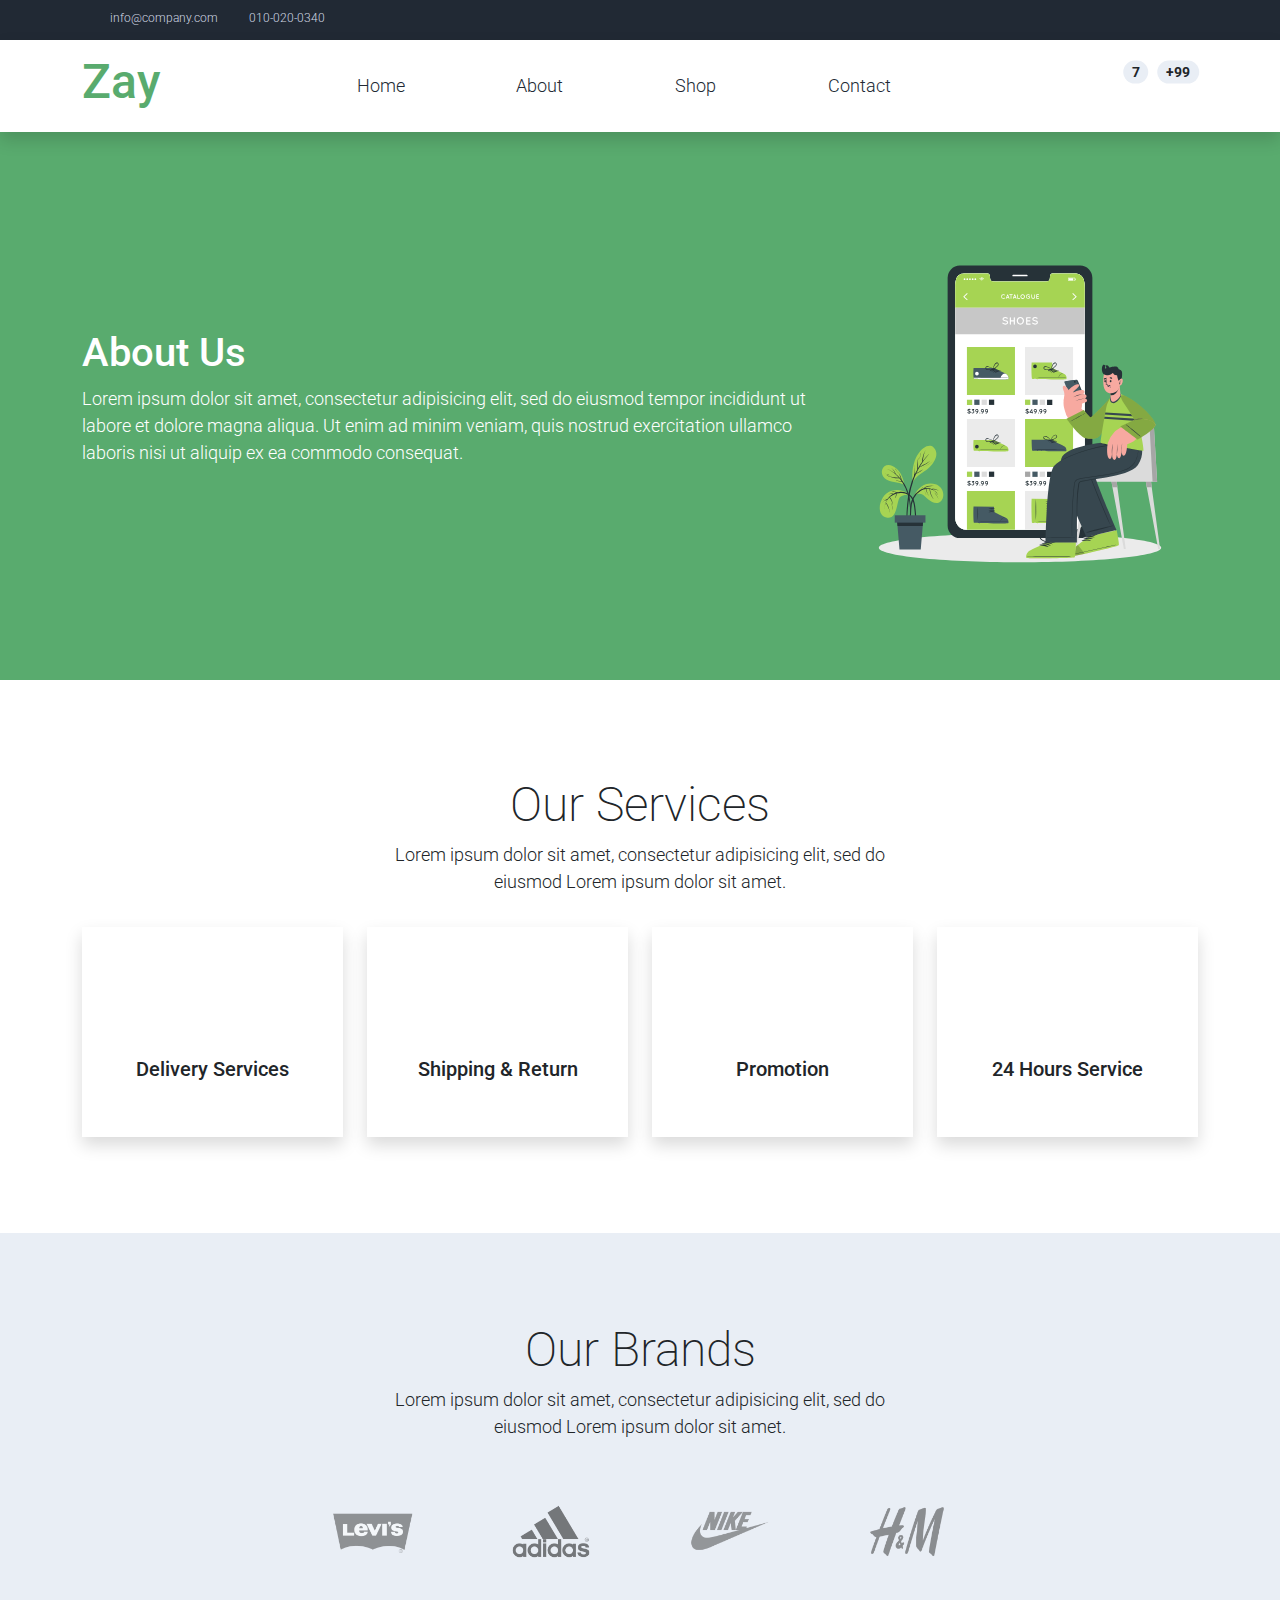
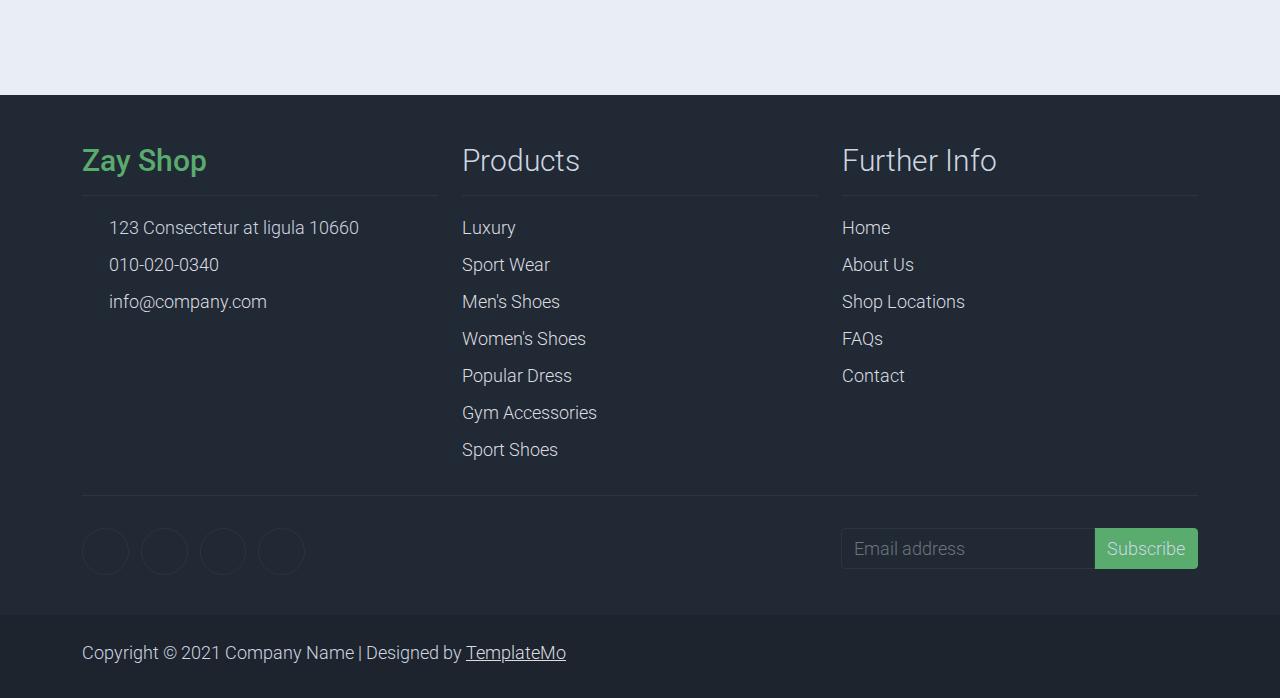
==== about.html @ c3a1b543 "Update about.html" ====
<!DOCTYPE html>
<html lang="en">

<head>
    <title>Zay Shop - About Page</title>
    <meta charset="utf-8">
    <meta name="viewport" content="width=device-width, initial-scale=1">

    <link rel="apple-touch-icon" href="apple-icon.png">
    <link rel="shortcut icon" type="image/x-icon" href="favicon.ico">

    <link rel="stylesheet" href="bootstrap.min.css">
    <link rel="stylesheet" href="templatemo.css">
    <link rel="stylesheet" href="custom.css">

    <!-- Load fonts style after rendering the layout styles -->
    <link rel="stylesheet" href="https://fonts.googleapis.com/css2?family=Roboto:wght@100;200;300;400;500;700;900&display=swap">
    <link rel="stylesheet" href="fontawesome.min.css">

<body>
    <!-- Start Top Nav -->
    <nav class="navbar navbar-expand-lg bg-dark navbar-light d-none d-lg-block" id="templatemo_nav_top">
        <div class="container text-light">
            <div class="w-100 d-flex justify-content-between">
                <div>
                    <i class="fa fa-envelope mx-2"></i>
                    <a class="navbar-sm-brand text-light text-decoration-none" href="mailto:info@company.com">info@company.com</a>
                    <i class="fa fa-phone mx-2"></i>
                    <a class="navbar-sm-brand text-light text-decoration-none" href="tel:010-020-0340">010-020-0340</a>
                </div>
                <div>
                    <a class="text-light" href="https://fb.com/templatemo" target="_blank" rel="sponsored"><i class="fab fa-facebook-f fa-sm fa-fw me-2"></i></a>
                    <a class="text-light" href="https://www.instagram.com/" target="_blank"><i class="fab fa-instagram fa-sm fa-fw me-2"></i></a>
                    <a class="text-light" href="https://twitter.com/" target="_blank"><i class="fab fa-twitter fa-sm fa-fw me-2"></i></a>
                    <a class="text-light" href="https://www.linkedin.com/" target="_blank"><i class="fab fa-linkedin fa-sm fa-fw"></i></a>
                </div>
            </div>
        </div>
    </nav>
    <!-- Close Top Nav -->


    <!-- Header -->
    <nav class="navbar navbar-expand-lg navbar-light shadow">
        <div class="container d-flex justify-content-between align-items-center">

            <a class="navbar-brand text-success logo h1 align-self-center" href="index.html">
                Zay
            </a>

            <button class="navbar-toggler border-0" type="button" data-bs-toggle="collapse" data-bs-target="#templatemo_main_nav" aria-controls="navbarSupportedContent" aria-expanded="false" aria-label="Toggle navigation">
                <span class="navbar-toggler-icon"></span>
            </button>

            <div class="align-self-center collapse navbar-collapse flex-fill  d-lg-flex justify-content-lg-between" id="templatemo_main_nav">
                <div class="flex-fill">
                    <ul class="nav navbar-nav d-flex justify-content-between mx-lg-auto">
                        <li class="nav-item">
                            <a class="nav-link" href="index.html">Home</a>
                        </li>
                        <li class="nav-item">
                            <a class="nav-link" href="about.html">About</a>
                        </li>
                        <li class="nav-item">
                            <a class="nav-link" href="shop.html">Shop</a>
                        </li>
                        <li class="nav-item">
                            <a class="nav-link" href="contact.html">Contact</a>
                        </li>
                    </ul>
                </div>
                <div class="navbar align-self-center d-flex">
                    <div class="d-lg-none flex-sm-fill mt-3 mb-4 col-7 col-sm-auto pr-3">
                        <div class="input-group">
                            <input type="text" class="form-control" id="inputMobileSearch" placeholder="Search ...">
                            <div class="input-group-text">
                                <i class="fa fa-fw fa-search"></i>
                            </div>
                        </div>
                    </div>
                    <a class="nav-icon d-none d-lg-inline" href="#" data-bs-toggle="modal" data-bs-target="#templatemo_search">
                        <i class="fa fa-fw fa-search text-dark mr-2"></i>
                    </a>
                    <a class="nav-icon position-relative text-decoration-none" href="#">
                        <i class="fa fa-fw fa-cart-arrow-down text-dark mr-1"></i>
                        <span class="position-absolute top-0 left-100 translate-middle badge rounded-pill bg-light text-dark">7</span>
                    </a>
                    <a class="nav-icon position-relative text-decoration-none" href="#">
                        <i class="fa fa-fw fa-user text-dark mr-3"></i>
                        <span class="position-absolute top-0 left-100 translate-middle badge rounded-pill bg-light text-dark">+99</span>
                    </a>
                </div>
            </div>

        </div>
    </nav>
    <!-- Close Header -->

    <!-- Modal -->
    <div class="modal fade bg-white" id="templatemo_search" tabindex="-1" role="dialog" aria-labelledby="exampleModalLabel" aria-hidden="true">
        <div class="modal-dialog modal-lg" role="document">
            <div class="w-100 pt-1 mb-5 text-right">
                <button type="button" class="btn-close" data-bs-dismiss="modal" aria-label="Close"></button>
            </div>
            <form action="" method="get" class="modal-content modal-body border-0 p-0">
                <div class="input-group mb-2">
                    <input type="text" class="form-control" id="inputModalSearch" name="q" placeholder="Search ...">
                    <button type="submit" class="input-group-text bg-success text-light">
                        <i class="fa fa-fw fa-search text-white"></i>
                    </button>
                </div>
            </form>
        </div>
    </div>



    <section class="bg-success py-5">
        <div class="container">
            <div class="row align-items-center py-5">
                <div class="col-md-8 text-white">
                    <h1>About Us</h1>
                    <p>
                        Lorem ipsum dolor sit amet, consectetur adipisicing elit, sed do eiusmod
                        tempor incididunt ut labore et dolore magna aliqua. Ut enim ad minim veniam,
                        quis nostrud exercitation ullamco laboris nisi ut aliquip ex ea commodo consequat.
                    </p>
                </div>
                <div class="col-md-4">
                    <img src="about-hero.svg" alt="About Hero">
                </div>
            </div>
        </div>
    </section>
    <!-- Close Banner -->

    <!-- Start Section -->
    <section class="container py-5">
        <div class="row text-center pt-5 pb-3">
            <div class="col-lg-6 m-auto">
                <h1 class="h1">Our Services</h1>
                <p>
                    Lorem ipsum dolor sit amet, consectetur adipisicing elit, sed do eiusmod
                    Lorem ipsum dolor sit amet.
                </p>
            </div>
        </div>
        <div class="row">

            <div class="col-md-6 col-lg-3 pb-5">
                <div class="h-100 py-5 services-icon-wap shadow">
                    <div class="h1 text-success text-center"><i class="fa fa-truck fa-lg"></i></div>
                    <h2 class="h5 mt-4 text-center">Delivery Services</h2>
                </div>
            </div>

            <div class="col-md-6 col-lg-3 pb-5">
                <div class="h-100 py-5 services-icon-wap shadow">
                    <div class="h1 text-success text-center"><i class="fas fa-exchange-alt"></i></div>
                    <h2 class="h5 mt-4 text-center">Shipping & Return</h2>
                </div>
            </div>

            <div class="col-md-6 col-lg-3 pb-5">
                <div class="h-100 py-5 services-icon-wap shadow">
                    <div class="h1 text-success text-center"><i class="fa fa-percent"></i></div>
                    <h2 class="h5 mt-4 text-center">Promotion</h2>
                </div>
            </div>

            <div class="col-md-6 col-lg-3 pb-5">
                <div class="h-100 py-5 services-icon-wap shadow">
                    <div class="h1 text-success text-center"><i class="fa fa-user"></i></div>
                    <h2 class="h5 mt-4 text-center">24 Hours Service</h2>
                </div>
            </div>
        </div>
    </section>
    <!-- End Section -->

    <!-- Start Brands -->
    <section class="bg-light py-5">
        <div class="container my-4">
            <div class="row text-center py-3">
                <div class="col-lg-6 m-auto">
                    <h1 class="h1">Our Brands</h1>
                    <p>
                        Lorem ipsum dolor sit amet, consectetur adipisicing elit, sed do eiusmod
                        Lorem ipsum dolor sit amet.
                    </p>
                </div>
                <div class="col-lg-9 m-auto tempaltemo-carousel">
                    <div class="row d-flex flex-row">
                        <!--Controls-->
                        <div class="col-1 align-self-center">
                            <a class="h1" href="#templatemo-slide-brand" role="button" data-bs-slide="prev">
                                <i class="text-light fas fa-chevron-left"></i>
                            </a>
                        </div>
                        <!--End Controls-->

                        <!--Carousel Wrapper-->
                        <div class="col">
                            <div class="carousel slide carousel-multi-item pt-2 pt-md-0" id="templatemo-slide-brand" data-bs-ride="carousel">
                                <!--Slides-->
                                <div class="carousel-inner product-links-wap" role="listbox">

                                    <!--First slide-->
                                    <div class="carousel-item active">
                                        <div class="row">
                                            <div class="col-3 p-md-5">
                                                <a href="#"><img class="img-fluid brand-img" src="brand_01.png" alt="Brand Logo"></a>
                                            </div>
                                            <div class="col-3 p-md-5">
                                                <a href="#"><img class="img-fluid brand-img" src="brand_02.png" alt="Brand Logo"></a>
                                            </div>
                                            <div class="col-3 p-md-5">
                                                <a href="#"><img class="img-fluid brand-img" src="brand_03.png" alt="Brand Logo"></a>
                                            </div>
                                            <div class="col-3 p-md-5">
                                                <a href="#"><img class="img-fluid brand-img" src="brand_04.png" alt="Brand Logo"></a>
                                            </div>
                                        </div>
                                    </div>
                                    <!--End First slide-->

                                    <!--Second slide-->
                                    <div class="carousel-item">
                                        <div class="row">
                                            <div class="col-3 p-md-5">
                                                <a href="#"><img class="img-fluid brand-img" src="brand_01.png" alt="Brand Logo"></a>
                                            </div>
                                            <div class="col-3 p-md-5">
                                                <a href="#"><img class="img-fluid brand-img" src="brand_02.png" alt="Brand Logo"></a>
                                            </div>
                                            <div class="col-3 p-md-5">
                                                <a href="#"><img class="img-fluid brand-img" src="brand_03.png" alt="Brand Logo"></a>
                                            </div>
                                            <div class="col-3 p-md-5">
                                                <a href="#"><img class="img-fluid brand-img" src="brand_04.png" alt="Brand Logo"></a>
                                            </div>
                                        </div>
                                    </div>
                                    <!--End Second slide-->

                                    <!--Third slide-->
                                    <div class="carousel-item">
                                        <div class="row">
                                            <div class="col-3 p-md-5">
                                                <a href="#"><img class="img-fluid brand-img" src="brand_01.png" alt="Brand Logo"></a>
                                            </div>
                                            <div class="col-3 p-md-5">
                                                <a href="#"><img class="img-fluid brand-img" src="brand_02.png" alt="Brand Logo"></a>
                                            </div>
                                            <div class="col-3 p-md-5">
                                                <a href="#"><img class="img-fluid brand-img" src="brand_03.png" alt="Brand Logo"></a>
                                            </div>
                                            <div class="col-3 p-md-5">
                                                <a href="#"><img class="img-fluid brand-img" src="brand_04.png" alt="Brand Logo"></a>
                                            </div>
                                        </div>
                                    </div>
                                    <!--End Third slide-->

                                </div>
                                <!--End Slides-->
                            </div>
                        </div>
                        <!--End Carousel Wrapper-->

                        <!--Controls-->
                        <div class="col-1 align-self-center">
                            <a class="h1" href="#templatemo-slide-brand" role="button" data-bs-slide="next">
                                <i class="text-light fas fa-chevron-right"></i>
                            </a>
                        </div>
                        <!--End Controls-->
                    </div>
                </div>
            </div>
        </div>
    </section>
    <!--End Brands-->


    <!-- Start Footer -->
    <footer class="bg-dark" id="tempaltemo_footer">
        <div class="container">
            <div class="row">

                <div class="col-md-4 pt-5">
                    <h2 class="h2 text-success border-bottom pb-3 border-light logo">Zay Shop</h2>
                    <ul class="list-unstyled text-light footer-link-list">
                        <li>
                            <i class="fas fa-map-marker-alt fa-fw"></i>
                            123 Consectetur at ligula 10660
                        </li>
                        <li>
                            <i class="fa fa-phone fa-fw"></i>
                            <a class="text-decoration-none" href="tel:010-020-0340">010-020-0340</a>
                        </li>
                        <li>
                            <i class="fa fa-envelope fa-fw"></i>
                            <a class="text-decoration-none" href="mailto:info@company.com">info@company.com</a>
                        </li>
                    </ul>
                </div>

                <div class="col-md-4 pt-5">
                    <h2 class="h2 text-light border-bottom pb-3 border-light">Products</h2>
                    <ul class="list-unstyled text-light footer-link-list">
                        <li><a class="text-decoration-none" href="#">Luxury</a></li>
                        <li><a class="text-decoration-none" href="#">Sport Wear</a></li>
                        <li><a class="text-decoration-none" href="#">Men's Shoes</a></li>
                        <li><a class="text-decoration-none" href="#">Women's Shoes</a></li>
                        <li><a class="text-decoration-none" href="#">Popular Dress</a></li>
                        <li><a class="text-decoration-none" href="#">Gym Accessories</a></li>
                        <li><a class="text-decoration-none" href="#">Sport Shoes</a></li>
                    </ul>
                </div>

                <div class="col-md-4 pt-5">
                    <h2 class="h2 text-light border-bottom pb-3 border-light">Further Info</h2>
                    <ul class="list-unstyled text-light footer-link-list">
                        <li><a class="text-decoration-none" href="#">Home</a></li>
                        <li><a class="text-decoration-none" href="#">About Us</a></li>
                        <li><a class="text-decoration-none" href="#">Shop Locations</a></li>
                        <li><a class="text-decoration-none" href="#">FAQs</a></li>
                        <li><a class="text-decoration-none" href="#">Contact</a></li>
                    </ul>
                </div>

            </div>

            <div class="row text-light mb-4">
                <div class="col-12 mb-3">
                    <div class="w-100 my-3 border-top border-light"></div>
                </div>
                <div class="col-auto me-auto">
                    <ul class="list-inline text-left footer-icons">
                        <li class="list-inline-item border border-light rounded-circle text-center">
                            <a rel="nofollow" class="text-light text-decoration-none" target="_blank" href="http://fb.com/templatemo"><i class="fab fa-facebook-f fa-lg fa-fw"></i></a>
                        </li>
                        <li class="list-inline-item border border-light rounded-circle text-center">
                            <a class="text-light text-decoration-none" target="_blank" href="https://www.instagram.com/"><i class="fab fa-instagram fa-lg fa-fw"></i></a>
                        </li>
                        <li class="list-inline-item border border-light rounded-circle text-center">
                            <a class="text-light text-decoration-none" target="_blank" href="https://twitter.com/"><i class="fab fa-twitter fa-lg fa-fw"></i></a>
                        </li>
                        <li class="list-inline-item border border-light rounded-circle text-center">
                            <a class="text-light text-decoration-none" target="_blank" href="https://www.linkedin.com/"><i class="fab fa-linkedin fa-lg fa-fw"></i></a>
                        </li>
                    </ul>
                </div>
                <div class="col-auto">
                    <label class="sr-only" for="subscribeEmail">Email address</label>
                    <div class="input-group mb-2">
                        <input type="text" class="form-control bg-dark border-light" id="subscribeEmail" placeholder="Email address">
                        <div class="input-group-text btn-success text-light">Subscribe</div>
                    </div>
                </div>
            </div>
        </div>

        <div class="w-100 bg-black py-3">
            <div class="container">
                <div class="row pt-2">
                    <div class="col-12">
                        <p class="text-left text-light">
                            Copyright &copy; 2021 Company Name 
                            | Designed by <a rel="sponsored" href="https://templatemo.com/page/1" target="_blank">TemplateMo</a>
                        </p>
                    </div>
                </div>
            </div>
        </div>

    </footer>
    <!-- End Footer -->

    <!-- Start Script -->
    <script src="jquery-1.11.0.min.js"></script>
    <script src="jquery-migrate-1.2.1.min.js"></script>
    <script src="bootstrap.bundle.min.js"></script>
    <script src="templatemo.js"></script>
    <script src="custom.js"></script>
    <!-- End Script -->
</body>

</html>
---- templatemo.css ----
/*

TemplateMo 559 Zay Shop

https://templatemo.com/tm-559-zay-shop

---------------------------------------------
Table of contents
------------------------------------------------
1. Typography
2. General
3. Nav
4. Hero Carousel
5. Accordion
6. Shop
7. Product
8. Carousel Hero
9. Carousel Brand
10. Services
11. Contact map
12. Footer
13. Small devices (landscape phones, 576px and up)
14. Medium devices (tablets, 768px and up)
15. Large devices (desktops, 992px and up)
16. Extra large devices (large desktops, 1200px and up)
--------------------------------------------- */




/* Typography */
body, ul, li, p, a, label, input, div {
  font-family: 'Roboto', sans-serif;
  font-size: 18px !important;
  font-weight: 300 !important;
}
.h1 {
  font-family: 'Roboto', sans-serif;
  font-size: 48px !important;
  font-weight: 200 !important;
}
.h2 {
  font-family: 'Roboto', sans-serif;
  font-size: 30px !important;
  font-weight: 300;
}
.h3 {
  font-family: 'Roboto', sans-serif;
  font-size: 22px !important;
}
/* General */
.logo { font-weight: 500 !important;}
.text-warning {  color: #ede861 !important;}
.text-muted { color: #bcbcbc !important;}
.text-success { color: #59ab6e !important;}
.text-light { color: #cfd6e1 !important;}
.bg-dark { background-color: #212934 !important;}
.bg-light { background-color: #e9eef5 !important;}
.bg-black { background-color: #1d242d !important;}
.bg-success { background-color: #59ab6e !important;}
.btn-success {
  background-color: #59ab6e !important;
  border-color: #56ae6c !important;
}
.pagination .page-link:hover {color: #000;}
.pagination .page-link:hover, .pagination .page-link.active {
  background-color: #69bb7e;
  color: #fff;
}
/* Nav */
#templatemo_nav_top { min-height: 40px;}
#templatemo_nav_top * { font-size: .9em !important;}
#templatemo_main_nav a { color: #212934;}
#templatemo_main_nav a:hover { color: #69bb7e;}
#templatemo_main_nav .navbar .nav-icon { margin-right: 20px;}

/* Hero Carousel */
#template-mo-zay-hero-carousel { background: #efefef !important;}
/* Accordion */
.templatemo-accordion a { color: #000;}
.templatemo-accordion a:hover { color: #333d4a;}
/* Shop */
.shop-top-menu a:hover { color: #69bb7e !important;}
/* Product */
.product-wap { box-shadow: 0px 5px 10px 0px rgba(0, 0, 0, 0.10);}
.product-wap .product-color-dot.color-dot-red { background:#f71515;}
.product-wap .product-color-dot.color-dot-blue { background:#6db4fe;}
.product-wap .product-color-dot.color-dot-black { background:#000000;}
.product-wap .product-color-dot.color-dot-light { background:#e0e0e0;}
.product-wap .product-color-dot.color-dot-green { background:#0bff7e;}
.card.product-wap .card .product-overlay {
  background: rgba(0,0,0,.2);
  visibility: hidden;
  opacity: 0;
  transition: .3s;
}
.card.product-wap:hover .card .product-overlay {
  visibility: visible;
  opacity: 1;
}
.card.product-wap a { color: #000;}
#carousel-related-product .slick-slide:focus { outline: none !important;}
#carousel-related-product .slick-dots li button:before {
  font-size: 15px;
  margin-top: 20px;
}
/* Brand */
.brand-img {
  filter: grayscale(100%);
  opacity: 0.5;
  transition: .5s;
}
.brand-img:hover {
  filter: grayscale(0%);
  opacity: 1;
}
/* Carousel Hero */
#template-mo-zay-hero-carousel .carousel-indicators li {
  margin-top: -50px;
  background-color: #59ab6e;
}
#template-mo-zay-hero-carousel .carousel-control-next i,
#template-mo-zay-hero-carousel .carousel-control-prev i {
  color: #59ab6e !important;
  font-size: 2.8em !important;
}
/* Carousel Brand */
.tempaltemo-carousel .h1 {
  font-size: .5em !important;
  color: #000 !important;
}
/* Services */
.services-icon-wap {transition: .3s;}
.services-icon-wap:hover, .services-icon-wap:hover i {color: #fff;}
.services-icon-wap:hover {background: #69bb7e;}
/* Contact map */
.leaflet-control a, .leaflet-control { font-size: 10px !important;}
.form-control { border: 1px solid #e8e8e8;}
/* Footer */
#tempaltemo_footer a { color: #dcdde1;}
#tempaltemo_footer a:hover { color: #68bb7d;}
#tempaltemo_footer ul.footer-link-list li { padding-top: 10px;}
#tempaltemo_footer ul.footer-icons li {
  width: 2.6em;
  height: 2.6em;
  line-height: 2.6em;
}
#tempaltemo_footer ul.footer-icons li:hover {
  background-color: #cfd6e1;
  transition: .5s;
}
#tempaltemo_footer ul.footer-icons li:hover i {
  color: #212934;
  transition: .5s;
}
#tempaltemo_footer .border-light { border-color: #2d343f !important;}
/*
// Extra small devices (portrait phones, less than 576px)
// No media query since this is the default in Bootstrap
*/
/* Small devices (landscape phones, 576px and up)*/
.product-wap .h3, .product-wap li, .product-wap i, .product-wap p {
  font-size: 12px !important;
}
.product-wap .product-color-dot {
  width: 6px;
  height: 6px;
}

@media (min-width: 576px) {
  .tempaltemo-carousel .h1 { font-size: 1em !important;}
}

/*// Medium devices (tablets, 768px and up)*/
@media (min-width: 768px) {
  #templatemo_main_nav .navbar-nav {max-width: 450px;}
 }

/* Large devices (desktops, 992px and up)*/
@media (min-width: 992px) {
  #templatemo_main_nav .navbar-nav {max-width: 550px;}
  #template-mo-zay-hero-carousel .carousel-item {min-height: 30rem !important;}
  .product-wap .h3, .product-wap li, .product-wap i, .product-wap p {font-size: 18px !important;}
  .product-wap .product-color-dot {
    width: 12px;
    height: 12px;
  }
}

/* Extra large devices (large desktops, 1200px and up)*/
@media (min-width: 1200px) {}
---- custom.css ----
/*
Custom Css
*/
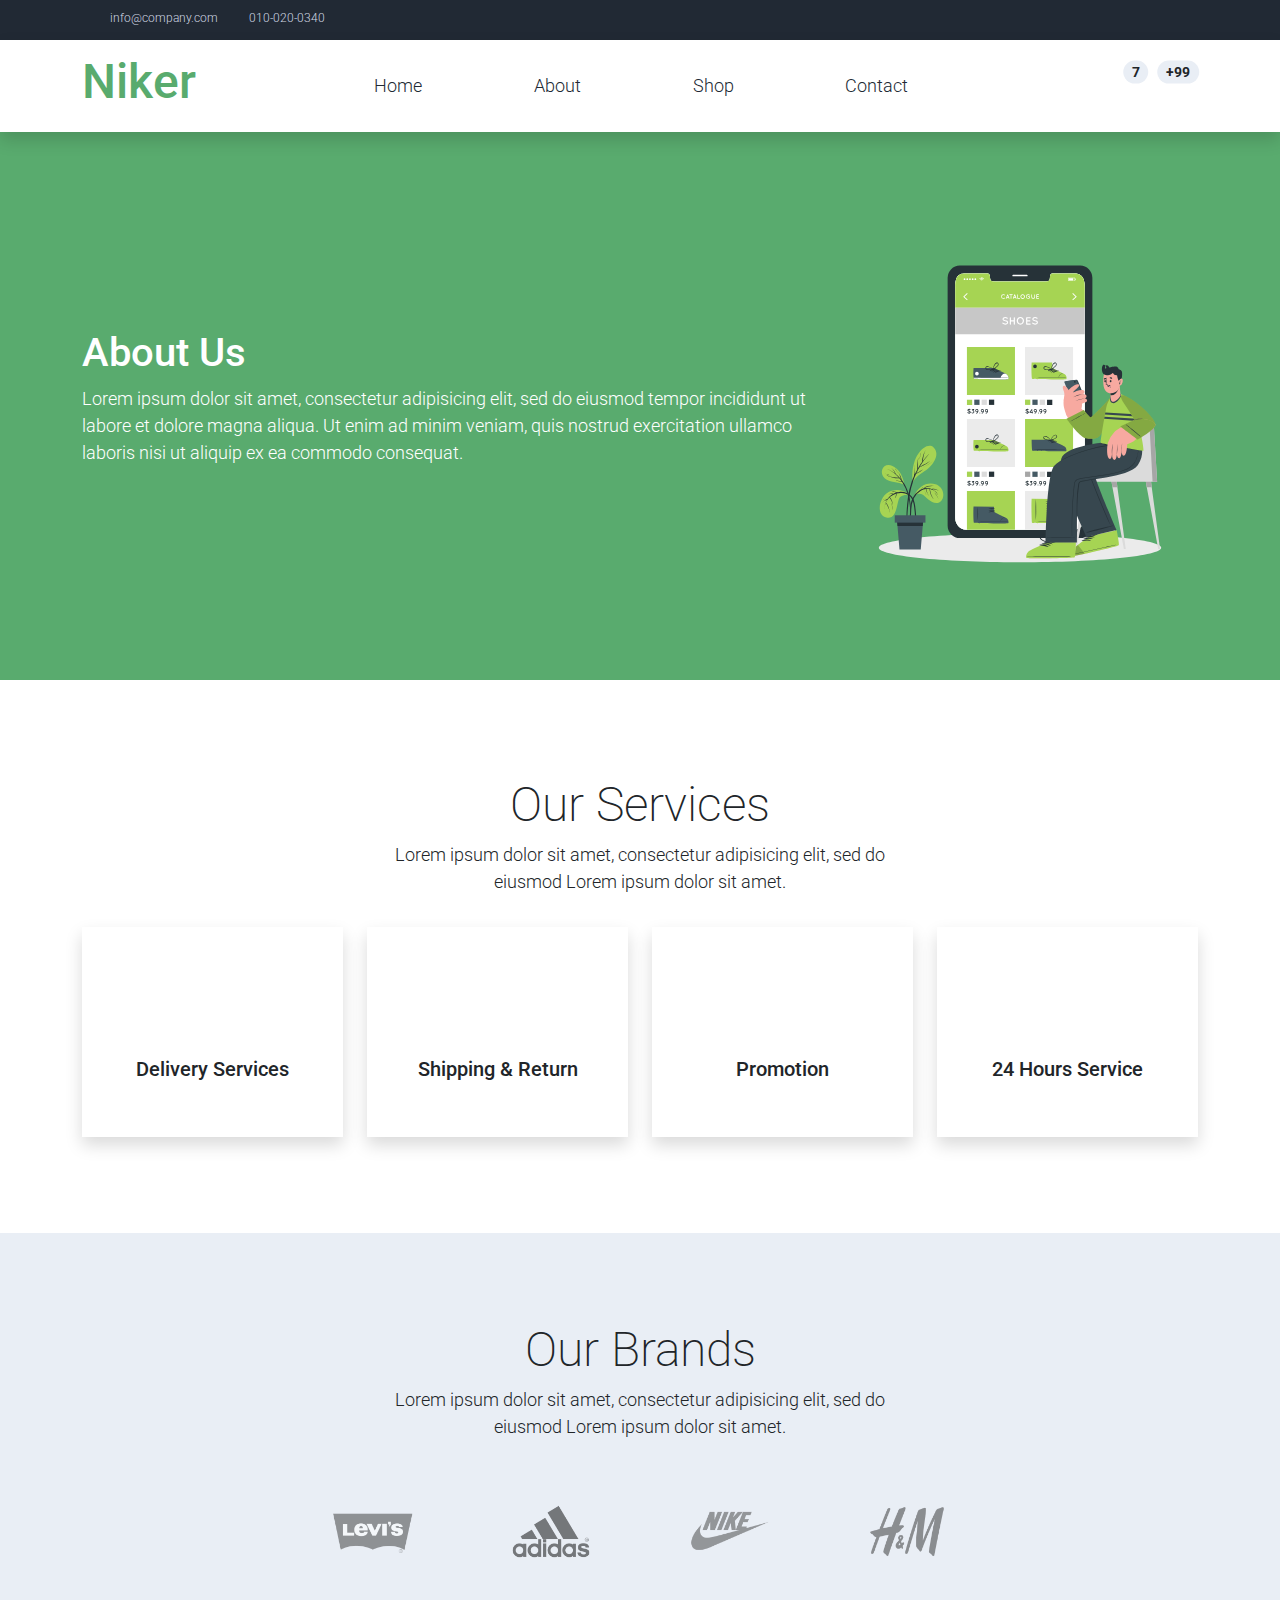
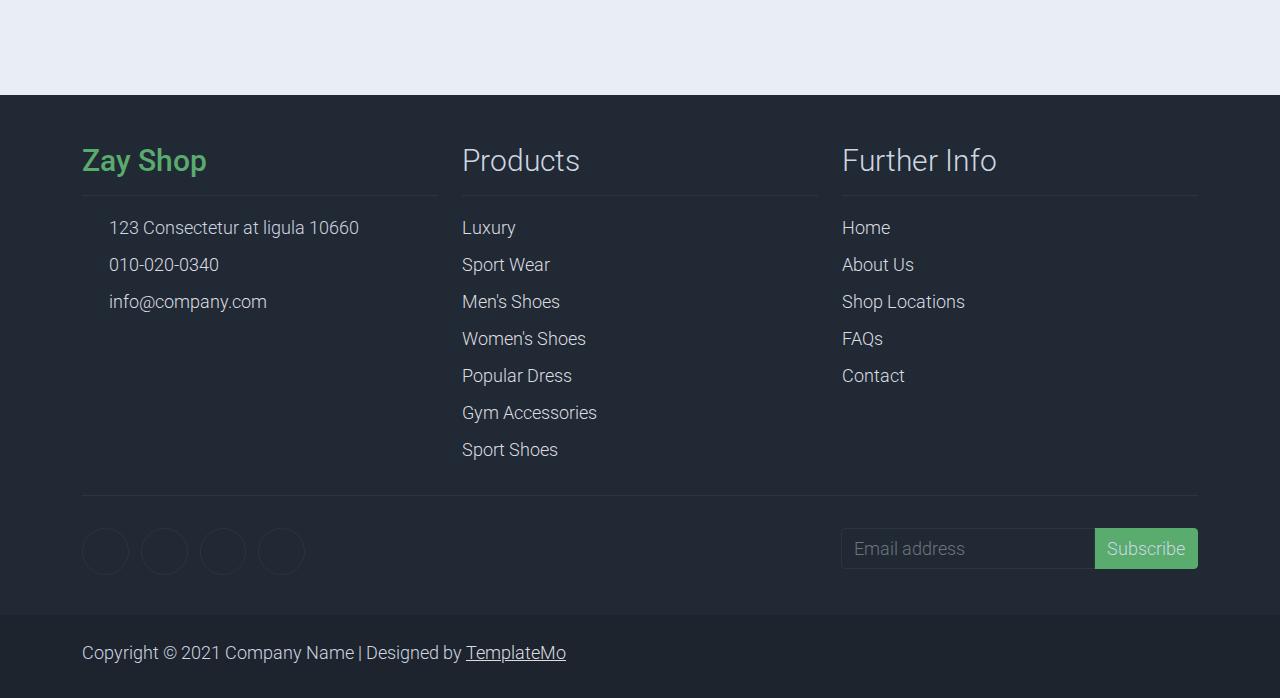
==== commit 3b77c08f: "Update about.html" ====
--- a/about.html
+++ b/about.html
@@ -2,7 +2,7 @@
 <html lang="en">
 
 <head>
-    <title>Zay Shop - About Page</title>
+    <title>About </title>
     <meta charset="utf-8">
     <meta name="viewport" content="width=device-width, initial-scale=1">
 
@@ -45,7 +45,7 @@
         <div class="container d-flex justify-content-between align-items-center">
 
             <a class="navbar-brand text-success logo h1 align-self-center" href="index.html">
-                Zay
+                Niker
             </a>
 
             <button class="navbar-toggler border-0" type="button" data-bs-toggle="collapse" data-bs-target="#templatemo_main_nav" aria-controls="navbarSupportedContent" aria-expanded="false" aria-label="Toggle navigation">
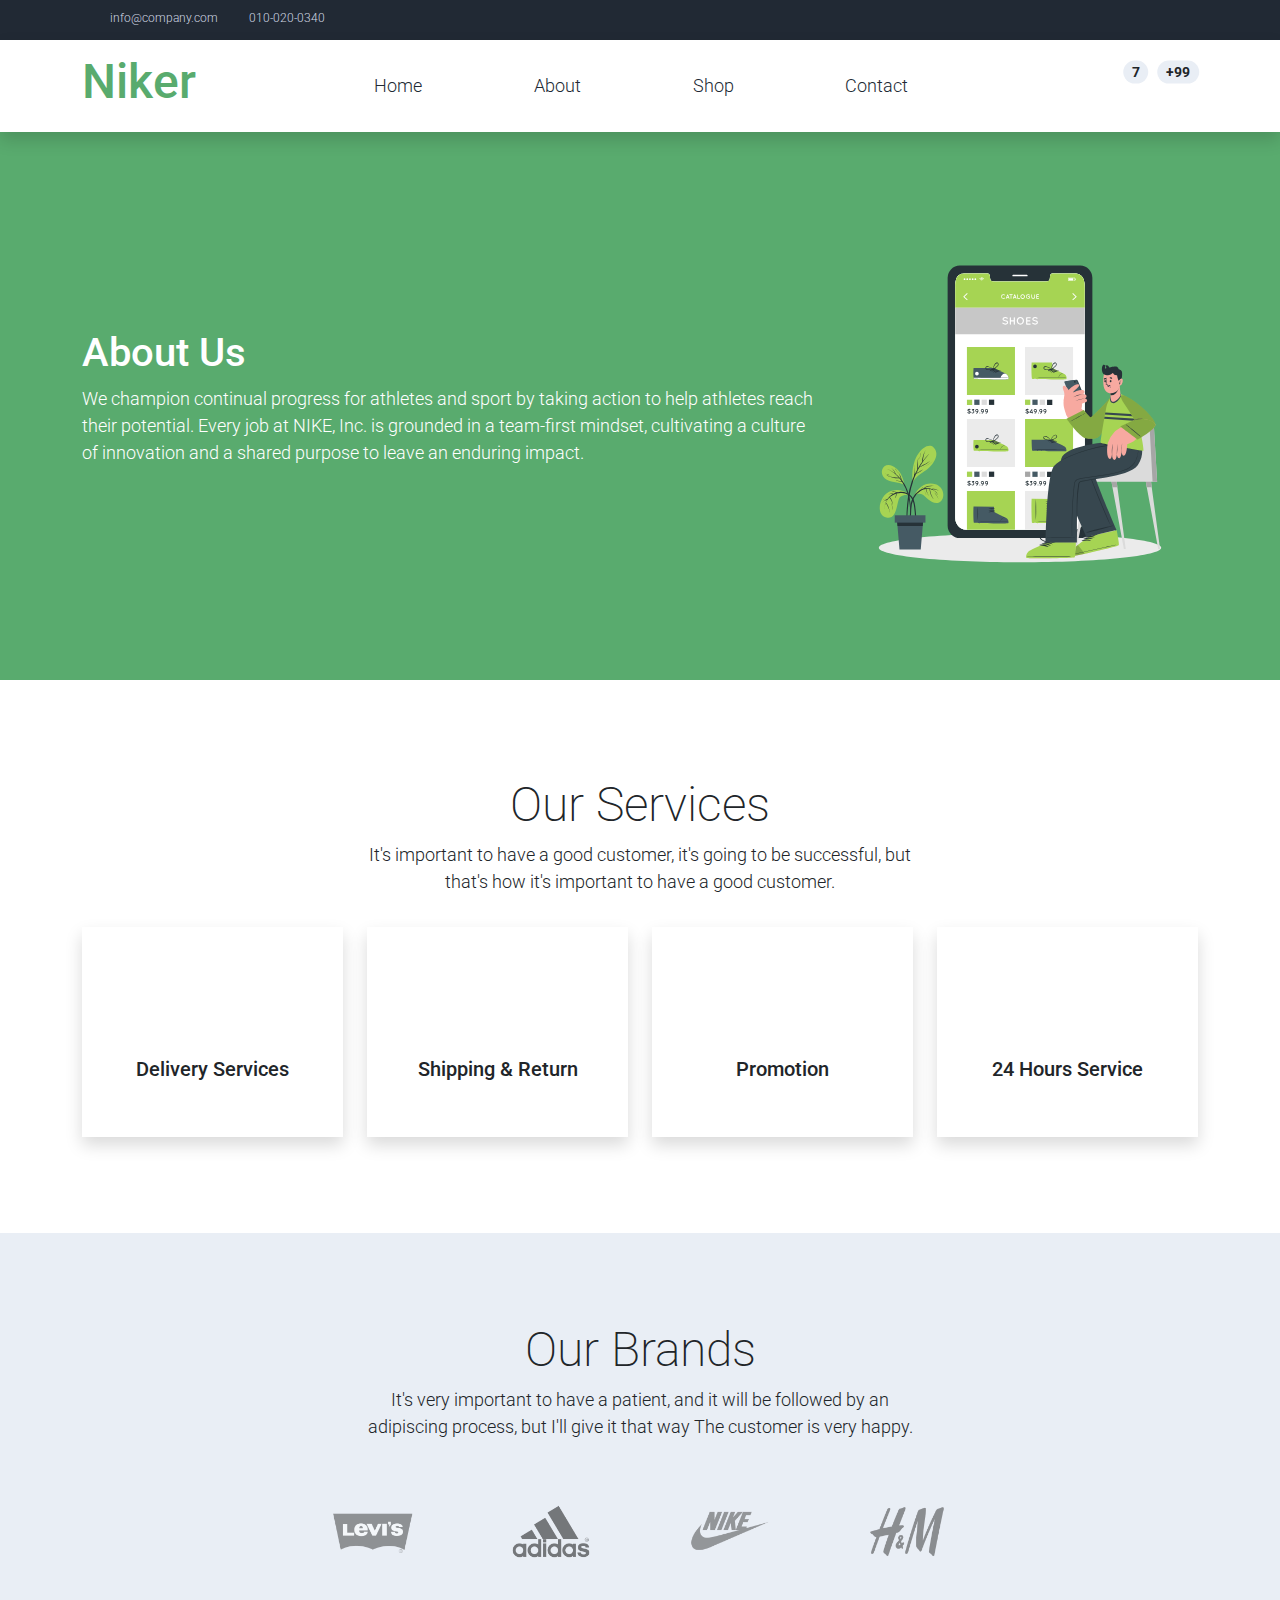
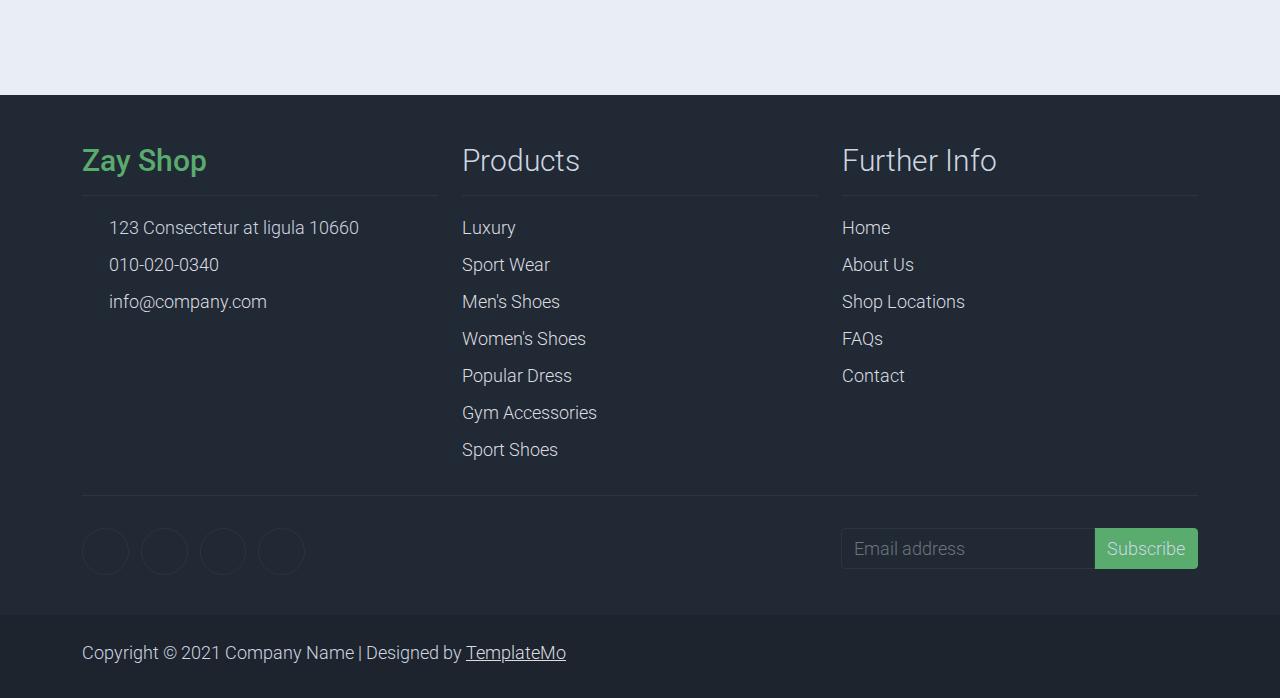
==== commit ea5eb1c7: "Update about.html" ====
--- a/about.html
+++ b/about.html
@@ -121,9 +121,7 @@
                 <div class="col-md-8 text-white">
                     <h1>About Us</h1>
                     <p>
-                        Lorem ipsum dolor sit amet, consectetur adipisicing elit, sed do eiusmod
-                        tempor incididunt ut labore et dolore magna aliqua. Ut enim ad minim veniam,
-                        quis nostrud exercitation ullamco laboris nisi ut aliquip ex ea commodo consequat.
+                        We champion continual progress for athletes and sport by taking action to help athletes reach their potential. Every job at NIKE, Inc. is grounded in a team-first mindset, cultivating a culture of innovation and a shared purpose to leave an enduring impact.
                     </p>
                 </div>
                 <div class="col-md-4">
@@ -140,8 +138,7 @@
             <div class="col-lg-6 m-auto">
                 <h1 class="h1">Our Services</h1>
                 <p>
-                    Lorem ipsum dolor sit amet, consectetur adipisicing elit, sed do eiusmod
-                    Lorem ipsum dolor sit amet.
+                    It's important to have a good customer, it's going to be successful, but that's how it's important to have a good customer.
                 </p>
             </div>
         </div>
@@ -185,8 +182,8 @@
                 <div class="col-lg-6 m-auto">
                     <h1 class="h1">Our Brands</h1>
                     <p>
-                        Lorem ipsum dolor sit amet, consectetur adipisicing elit, sed do eiusmod
-                        Lorem ipsum dolor sit amet.
+                        It's very important to have a patient, and it will be followed by an adipiscing process, but I'll give it that way
+                        The customer is very happy.
                     </p>
                 </div>
                 <div class="col-lg-9 m-auto tempaltemo-carousel">
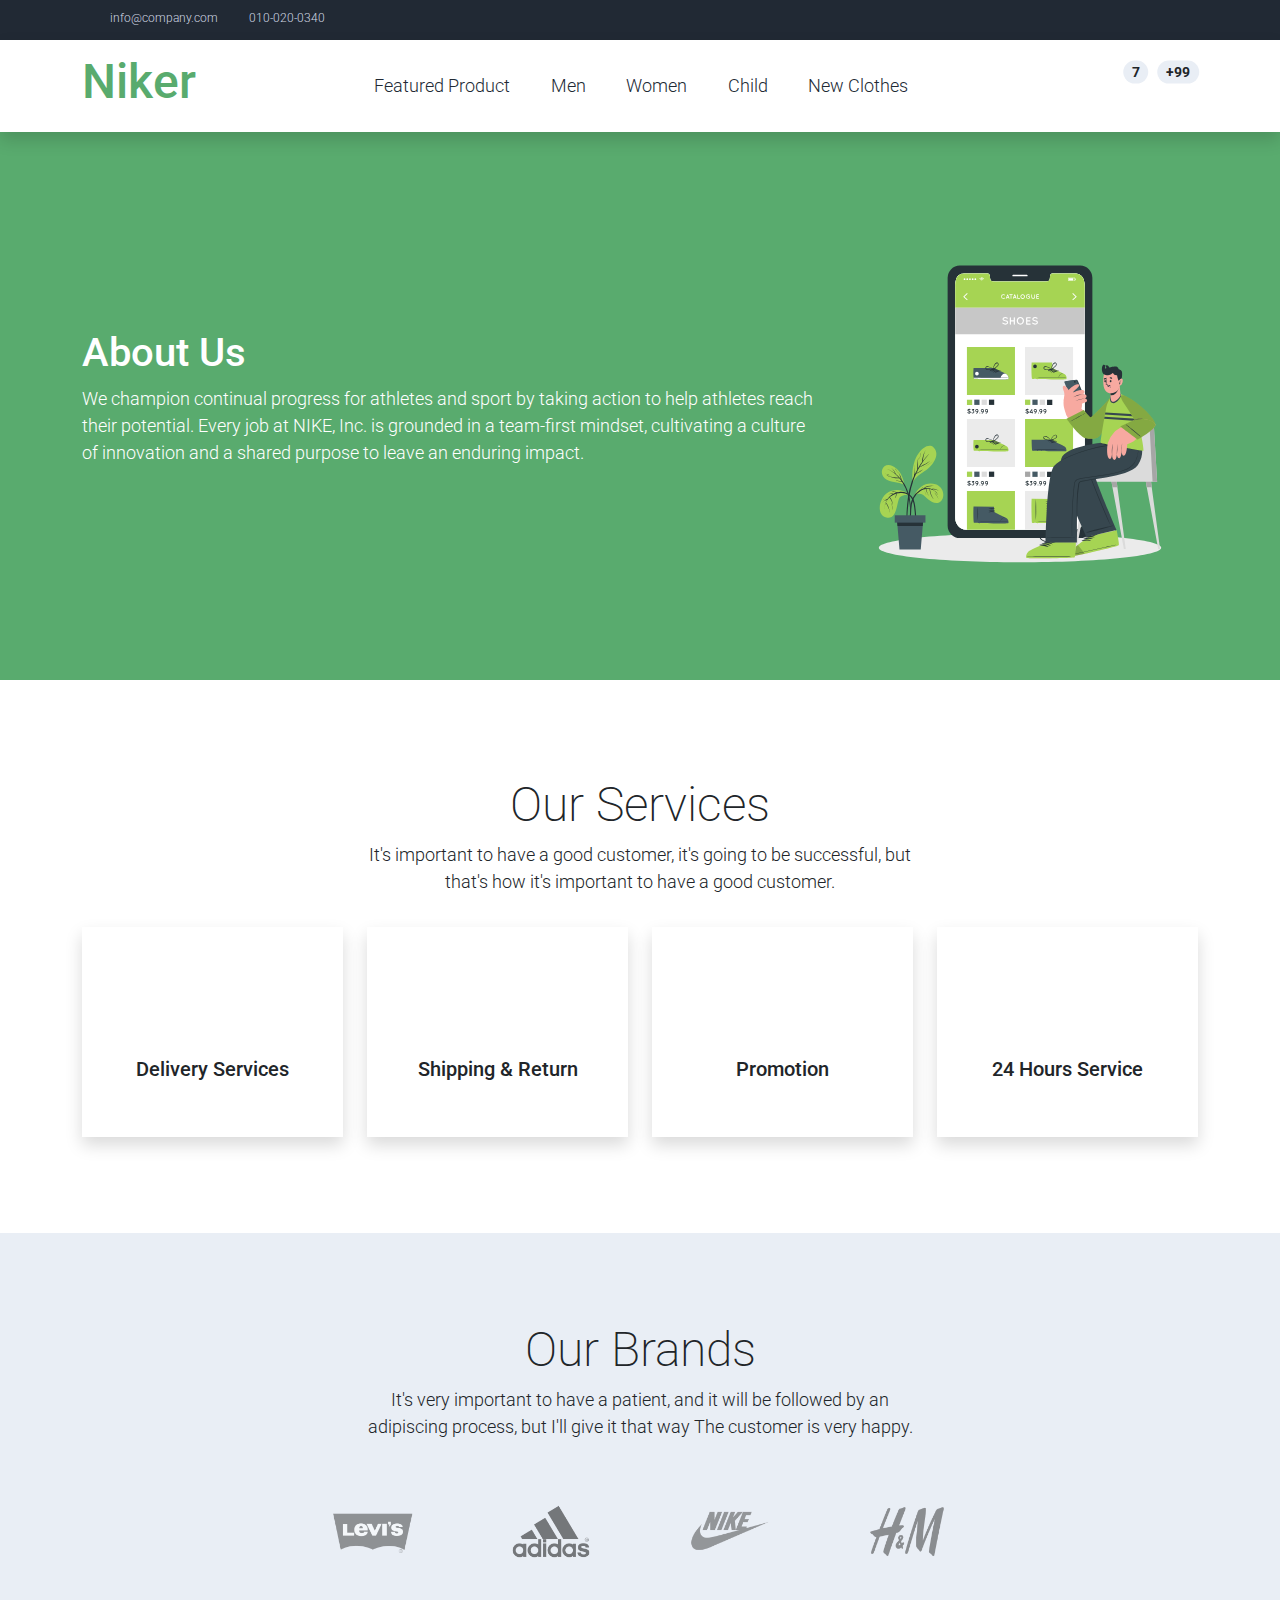
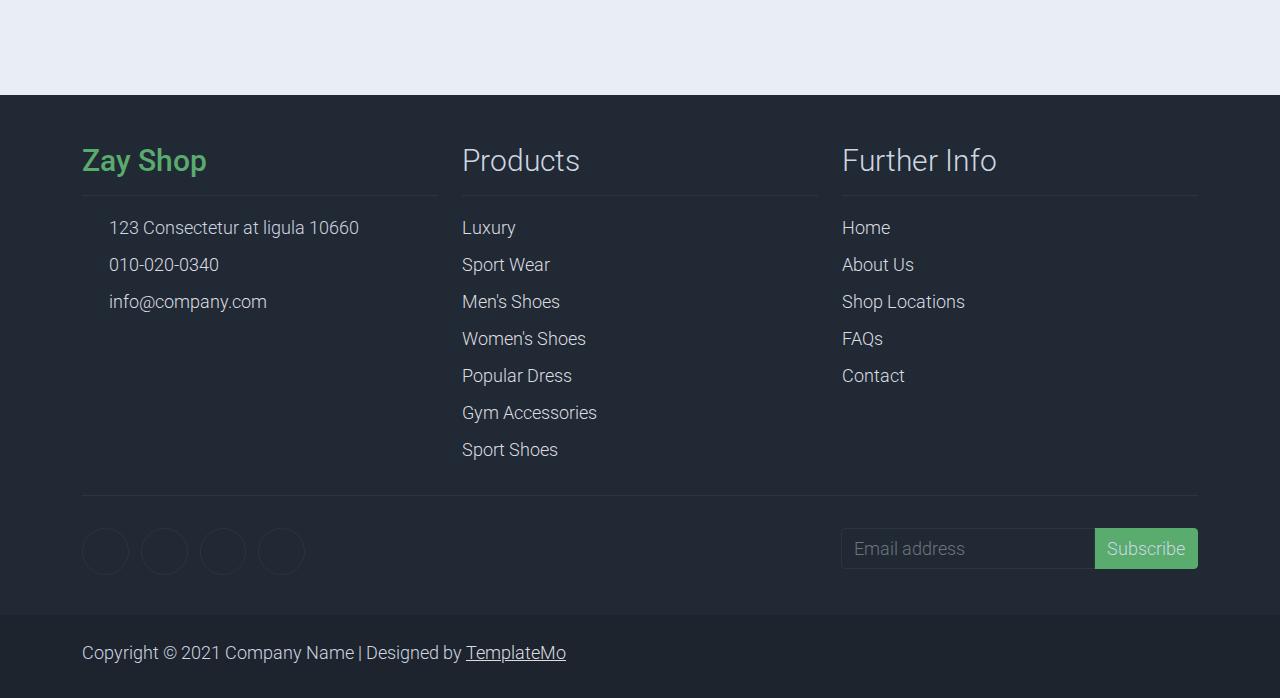
==== commit 67d7896a: "Update about.html" ====
--- a/about.html
+++ b/about.html
@@ -56,16 +56,19 @@
                 <div class="flex-fill">
                     <ul class="nav navbar-nav d-flex justify-content-between mx-lg-auto">
                         <li class="nav-item">
-                            <a class="nav-link" href="index.html">Home</a>
+                            <a class="nav-link" href="">Featured Product</a>
                         </li>
                         <li class="nav-item">
-                            <a class="nav-link" href="about.html">About</a>
+                            <a class="nav-link" href="">Men</a>
                         </li>
                         <li class="nav-item">
-                            <a class="nav-link" href="shop.html">Shop</a>
+                            <a class="nav-link" href="">Women</a>
                         </li>
                         <li class="nav-item">
-                            <a class="nav-link" href="contact.html">Contact</a>
+                            <a class="nav-link" href="">Child</a>
+                        </li>
+                         <li class="nav-item">
+                            <a class="nav-link" href="">New Clothes</a>
                         </li>
                     </ul>
                 </div>
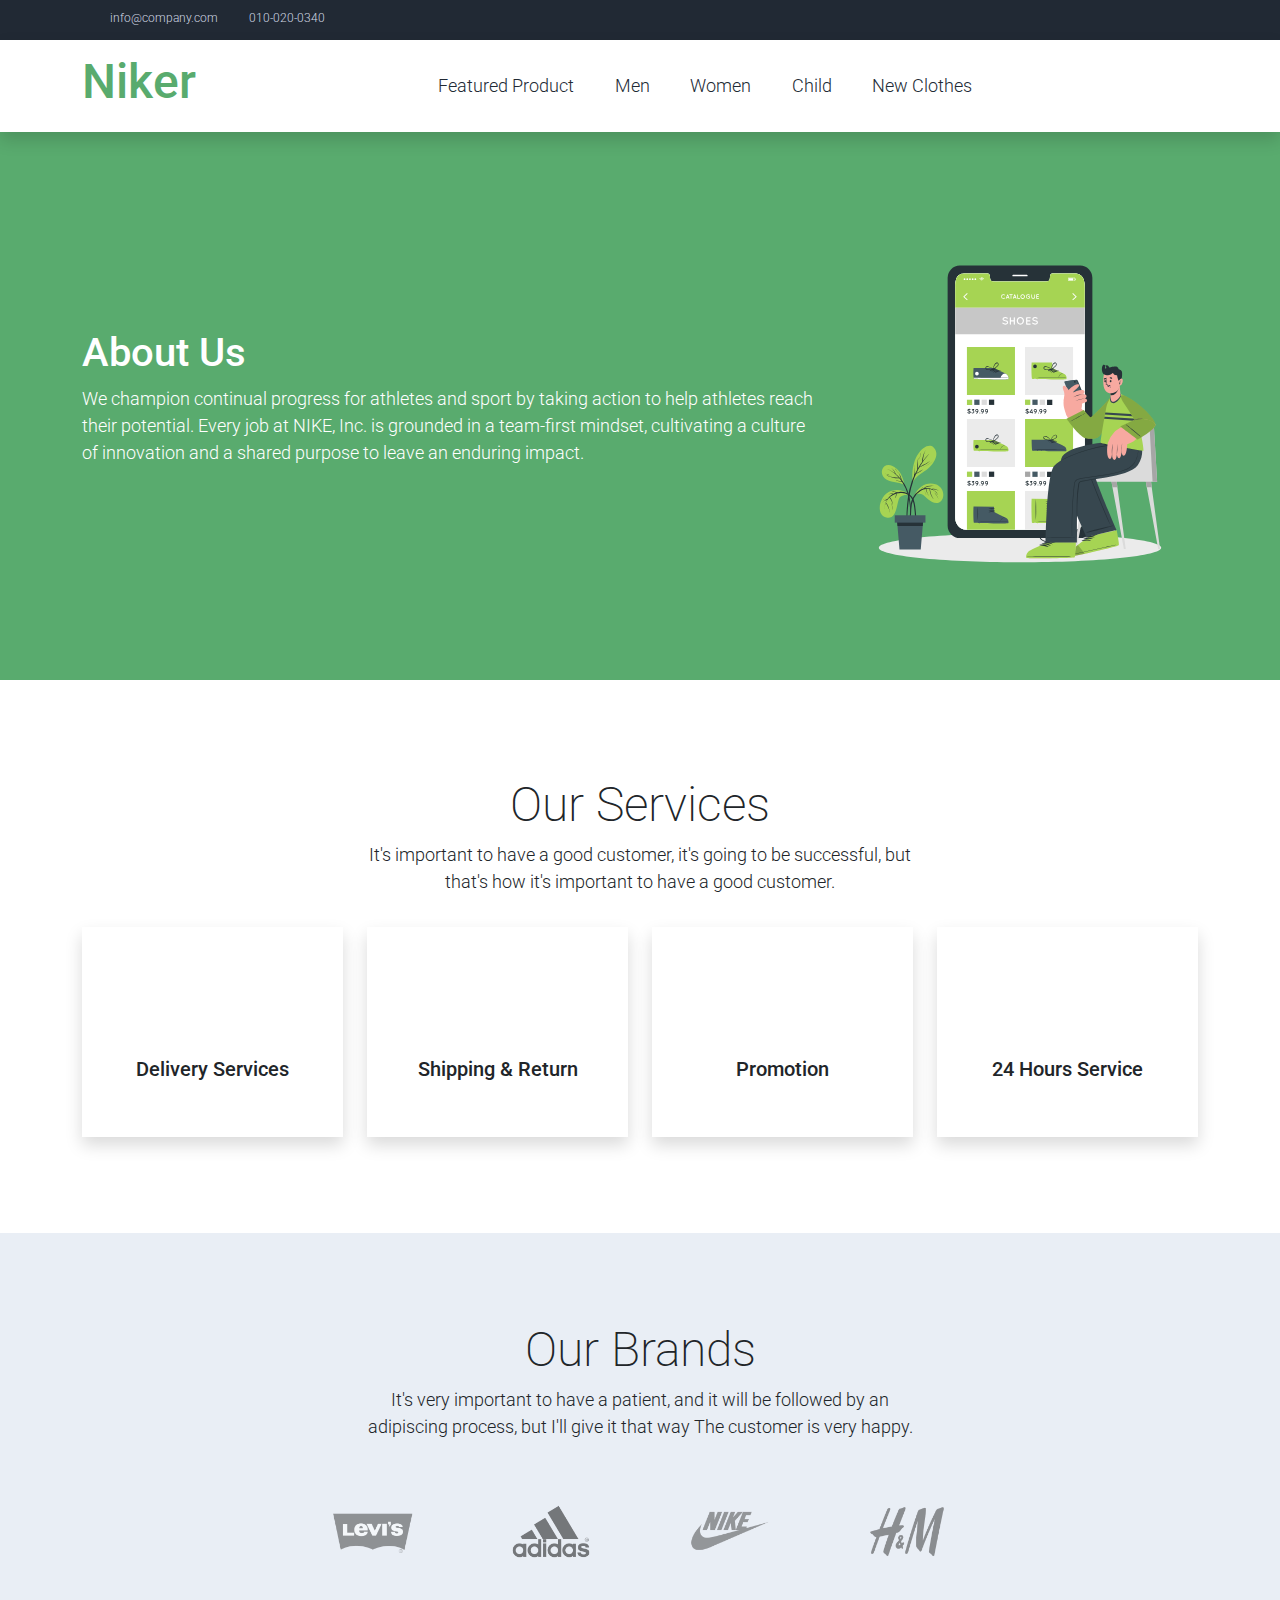
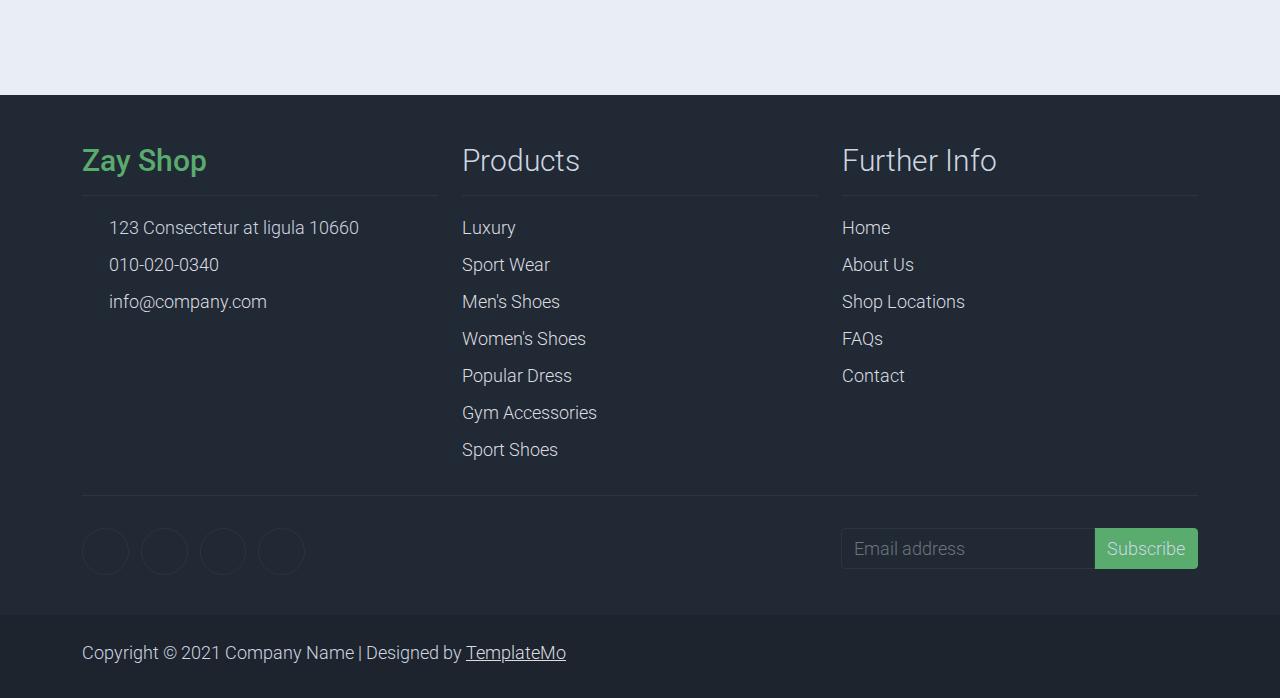
==== commit 3c119849: "Update about.html" ====
--- a/about.html
+++ b/about.html
@@ -7,7 +7,7 @@
     <meta name="viewport" content="width=device-width, initial-scale=1">
 
     <link rel="apple-touch-icon" href="apple-icon.png">
-    <link rel="shortcut icon" type="image/x-icon" href="favicon.ico">
+    <link rel="shortcut icon" type="image/x-icon" href="favicon.ico.jpg">
 
     <link rel="stylesheet" href="bootstrap.min.css">
     <link rel="stylesheet" href="templatemo.css">
@@ -81,18 +81,6 @@
                             </div>
                         </div>
                     </div>
-                    <a class="nav-icon d-none d-lg-inline" href="#" data-bs-toggle="modal" data-bs-target="#templatemo_search">
-                        <i class="fa fa-fw fa-search text-dark mr-2"></i>
-                    </a>
-                    <a class="nav-icon position-relative text-decoration-none" href="#">
-                        <i class="fa fa-fw fa-cart-arrow-down text-dark mr-1"></i>
-                        <span class="position-absolute top-0 left-100 translate-middle badge rounded-pill bg-light text-dark">7</span>
-                    </a>
-                    <a class="nav-icon position-relative text-decoration-none" href="#">
-                        <i class="fa fa-fw fa-user text-dark mr-3"></i>
-                        <span class="position-absolute top-0 left-100 translate-middle badge rounded-pill bg-light text-dark">+99</span>
-                    </a>
-                </div>
             </div>
 
         </div>
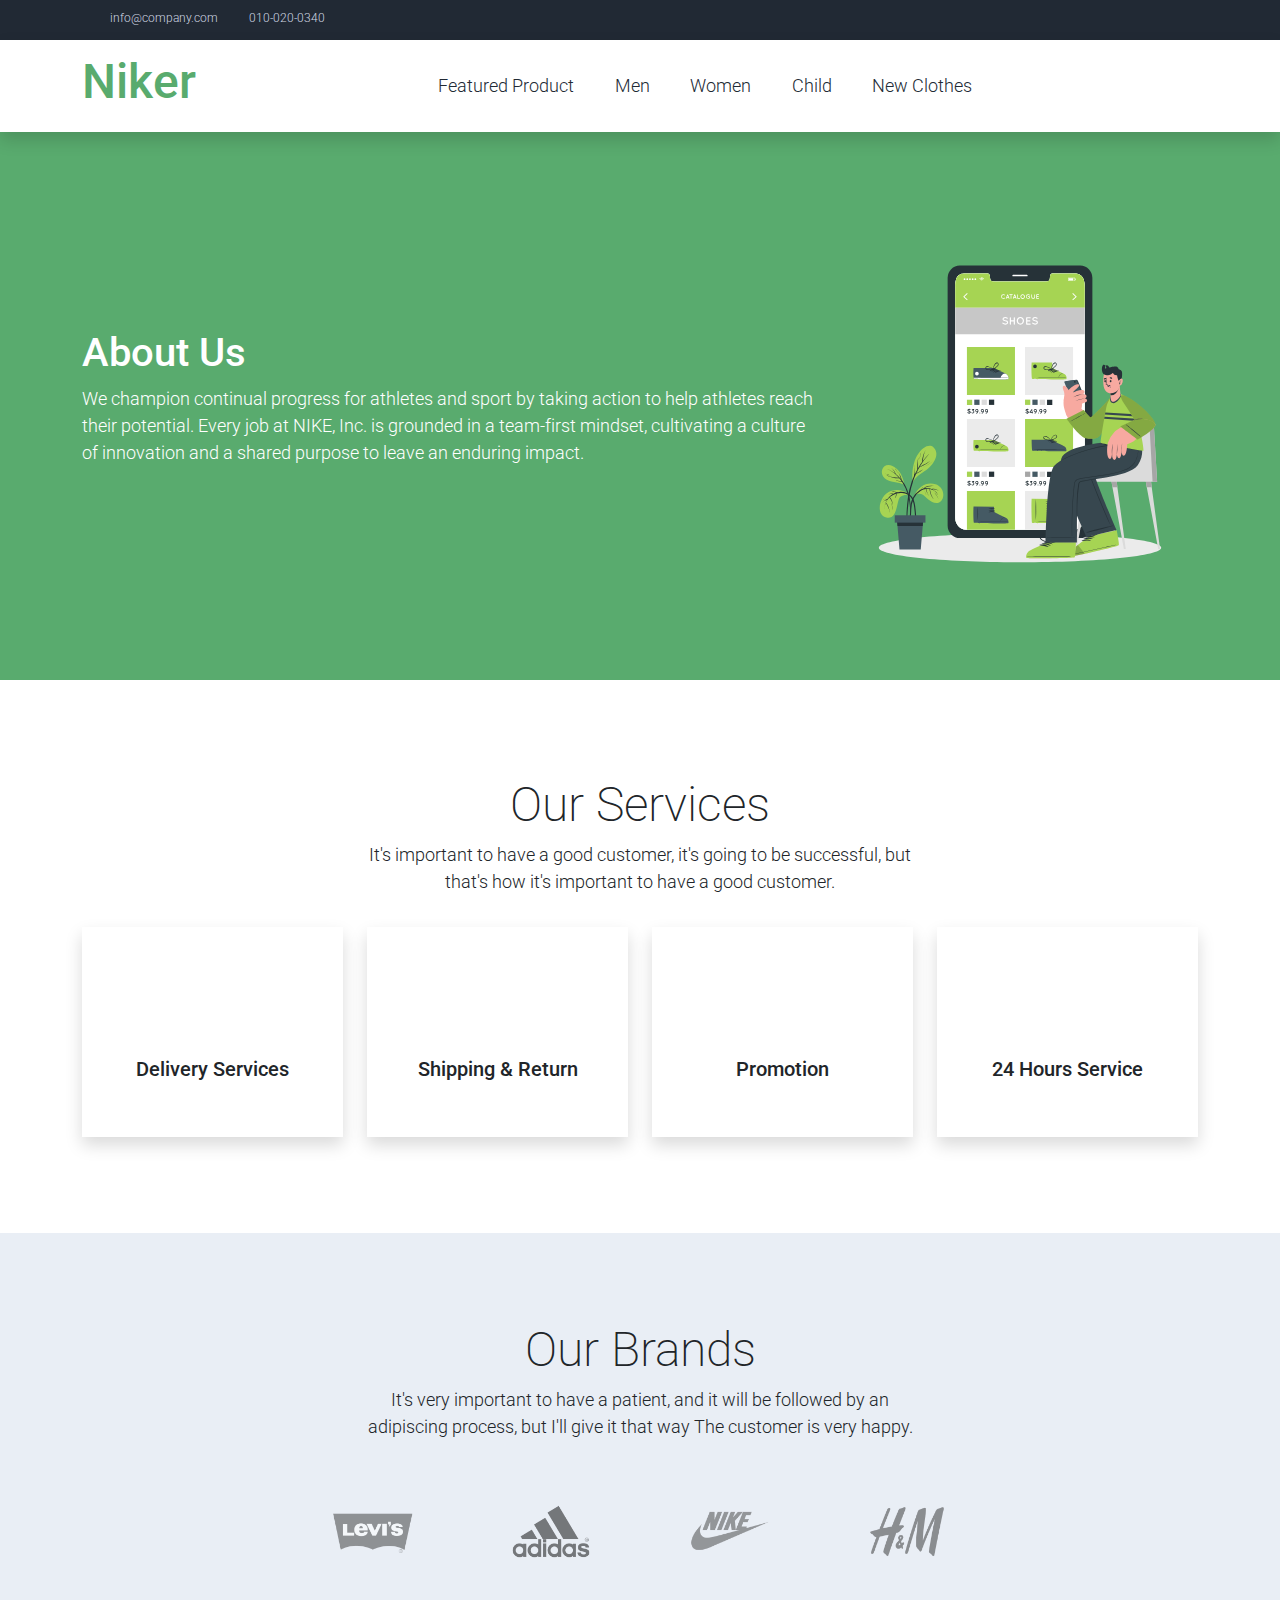
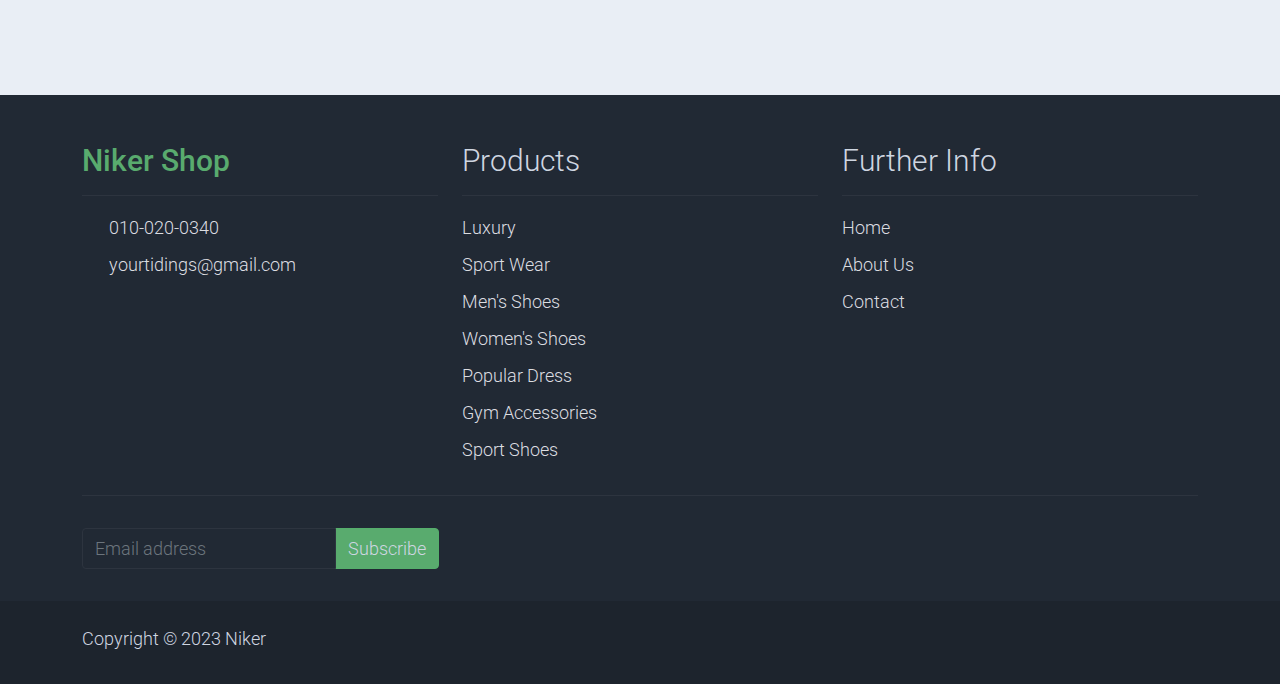
==== commit 24ef7cb0: "Update about.html" ====
--- a/about.html
+++ b/about.html
@@ -1,5 +1,5 @@
 <!DOCTYPE html>
-<html lang="en">
+<html lang="tr">
 
 <head>
     <title>About </title>
@@ -271,25 +271,21 @@
     <!--End Brands-->
 
 
-    <!-- Start Footer -->
+   <!-- Start Footer -->
     <footer class="bg-dark" id="tempaltemo_footer">
         <div class="container">
             <div class="row">
 
                 <div class="col-md-4 pt-5">
-                    <h2 class="h2 text-success border-bottom pb-3 border-light logo">Zay Shop</h2>
+                    <h2 class="h2 text-success border-bottom pb-3 border-light logo">Niker Shop</h2>
                     <ul class="list-unstyled text-light footer-link-list">
-                        <li>
-                            <i class="fas fa-map-marker-alt fa-fw"></i>
-                            123 Consectetur at ligula 10660
-                        </li>
                         <li>
                             <i class="fa fa-phone fa-fw"></i>
                             <a class="text-decoration-none" href="tel:010-020-0340">010-020-0340</a>
                         </li>
                         <li>
                             <i class="fa fa-envelope fa-fw"></i>
-                            <a class="text-decoration-none" href="mailto:info@company.com">info@company.com</a>
+                            <a class="text-decoration-none" href="yourtidinghs@gmail.com">yourtidings@gmail.com</a>
                         </li>
                     </ul>
                 </div>
@@ -310,11 +306,9 @@
                 <div class="col-md-4 pt-5">
                     <h2 class="h2 text-light border-bottom pb-3 border-light">Further Info</h2>
                     <ul class="list-unstyled text-light footer-link-list">
-                        <li><a class="text-decoration-none" href="#">Home</a></li>
-                        <li><a class="text-decoration-none" href="#">About Us</a></li>
-                        <li><a class="text-decoration-none" href="#">Shop Locations</a></li>
-                        <li><a class="text-decoration-none" href="#">FAQs</a></li>
-                        <li><a class="text-decoration-none" href="#">Contact</a></li>
+                        <li><a class="text-decoration-none" href="https://niker.co">Home</a></li>
+                        <li><a class="text-decoration-none" href="https://niker.co/about.html">About Us</a></li>
+                        <li><a class="text-decoration-none" href="https://niker.co/contact.html">Contact</a></li>
                     </ul>
                 </div>
 
@@ -323,22 +317,6 @@
             <div class="row text-light mb-4">
                 <div class="col-12 mb-3">
                     <div class="w-100 my-3 border-top border-light"></div>
-                </div>
-                <div class="col-auto me-auto">
-                    <ul class="list-inline text-left footer-icons">
-                        <li class="list-inline-item border border-light rounded-circle text-center">
-                            <a rel="nofollow" class="text-light text-decoration-none" target="_blank" href="http://fb.com/templatemo"><i class="fab fa-facebook-f fa-lg fa-fw"></i></a>
-                        </li>
-                        <li class="list-inline-item border border-light rounded-circle text-center">
-                            <a class="text-light text-decoration-none" target="_blank" href="https://www.instagram.com/"><i class="fab fa-instagram fa-lg fa-fw"></i></a>
-                        </li>
-                        <li class="list-inline-item border border-light rounded-circle text-center">
-                            <a class="text-light text-decoration-none" target="_blank" href="https://twitter.com/"><i class="fab fa-twitter fa-lg fa-fw"></i></a>
-                        </li>
-                        <li class="list-inline-item border border-light rounded-circle text-center">
-                            <a class="text-light text-decoration-none" target="_blank" href="https://www.linkedin.com/"><i class="fab fa-linkedin fa-lg fa-fw"></i></a>
-                        </li>
-                    </ul>
                 </div>
                 <div class="col-auto">
                     <label class="sr-only" for="subscribeEmail">Email address</label>
@@ -355,8 +333,8 @@
                 <div class="row pt-2">
                     <div class="col-12">
                         <p class="text-left text-light">
-                            Copyright &copy; 2021 Company Name 
-                            | Designed by <a rel="sponsored" href="https://templatemo.com/page/1" target="_blank">TemplateMo</a>
+                            Copyright &copy; 2023 Niker
+                            
                         </p>
                     </div>
                 </div>
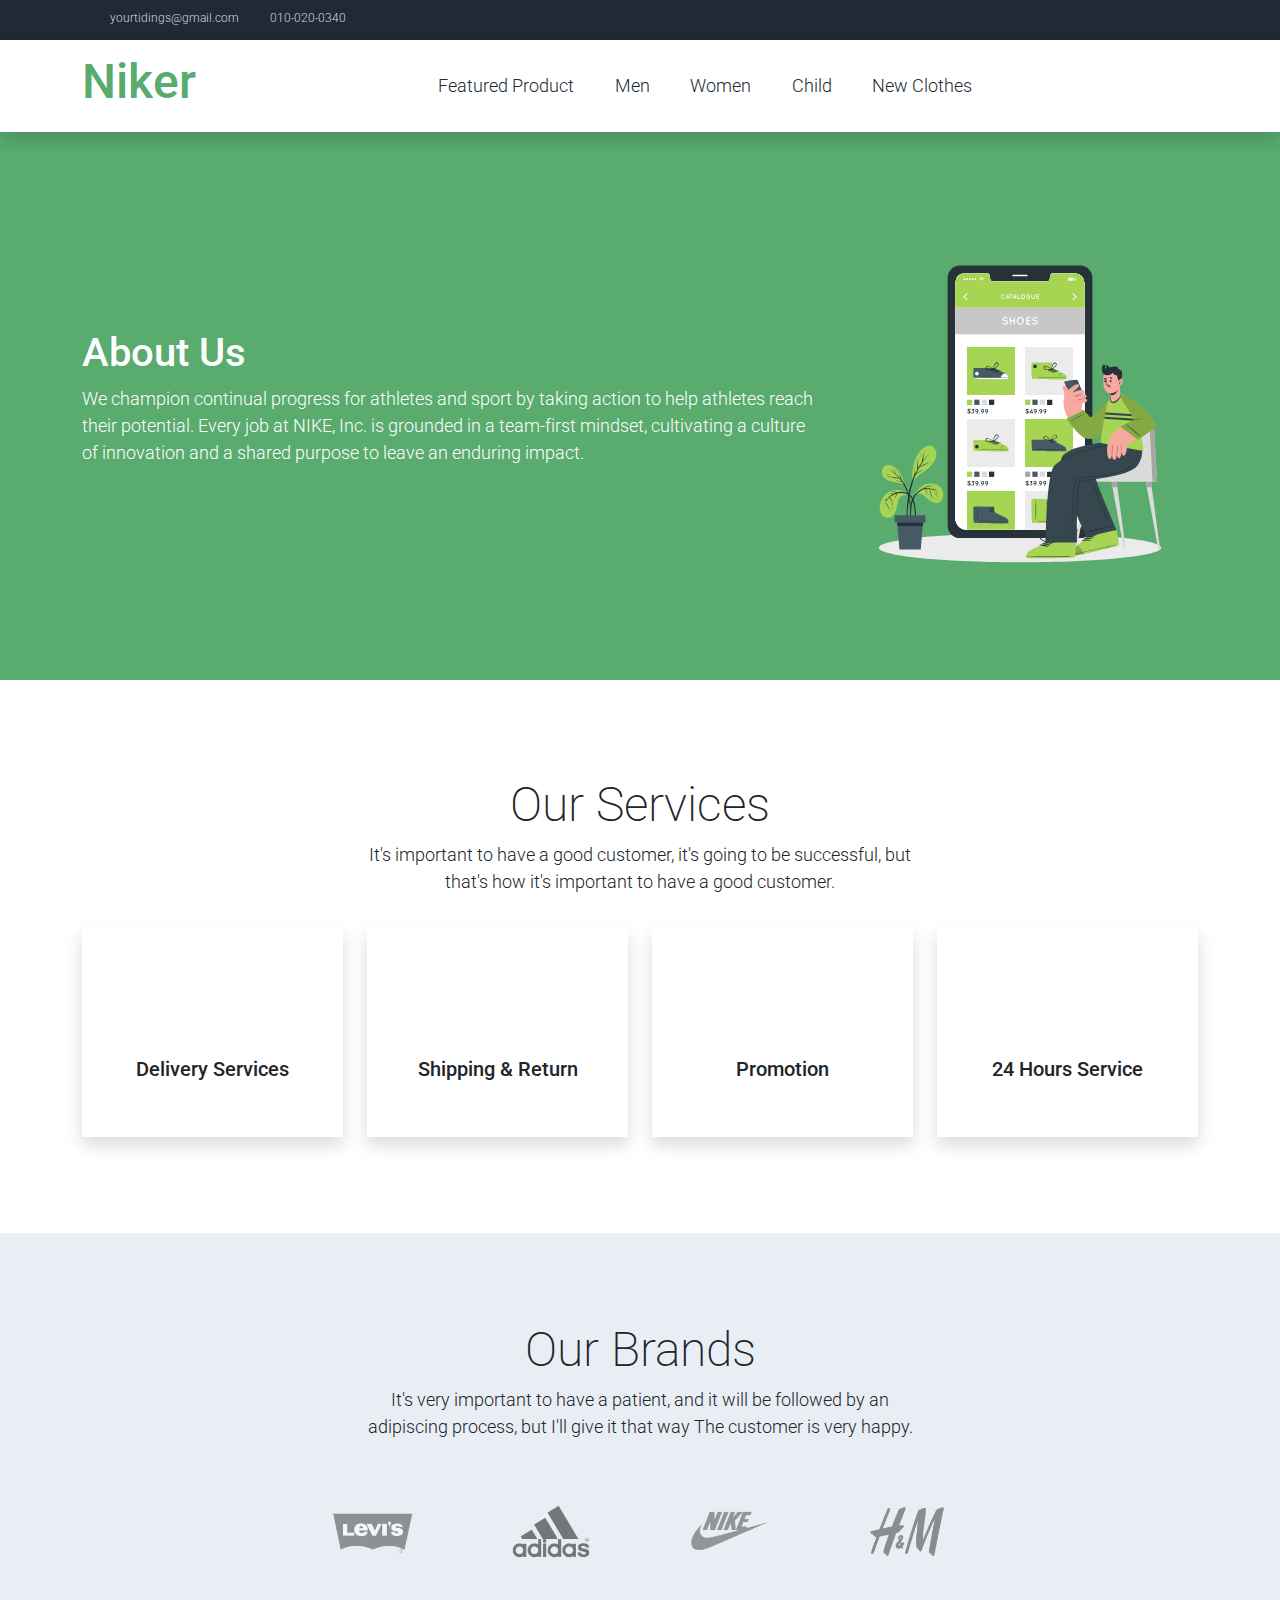
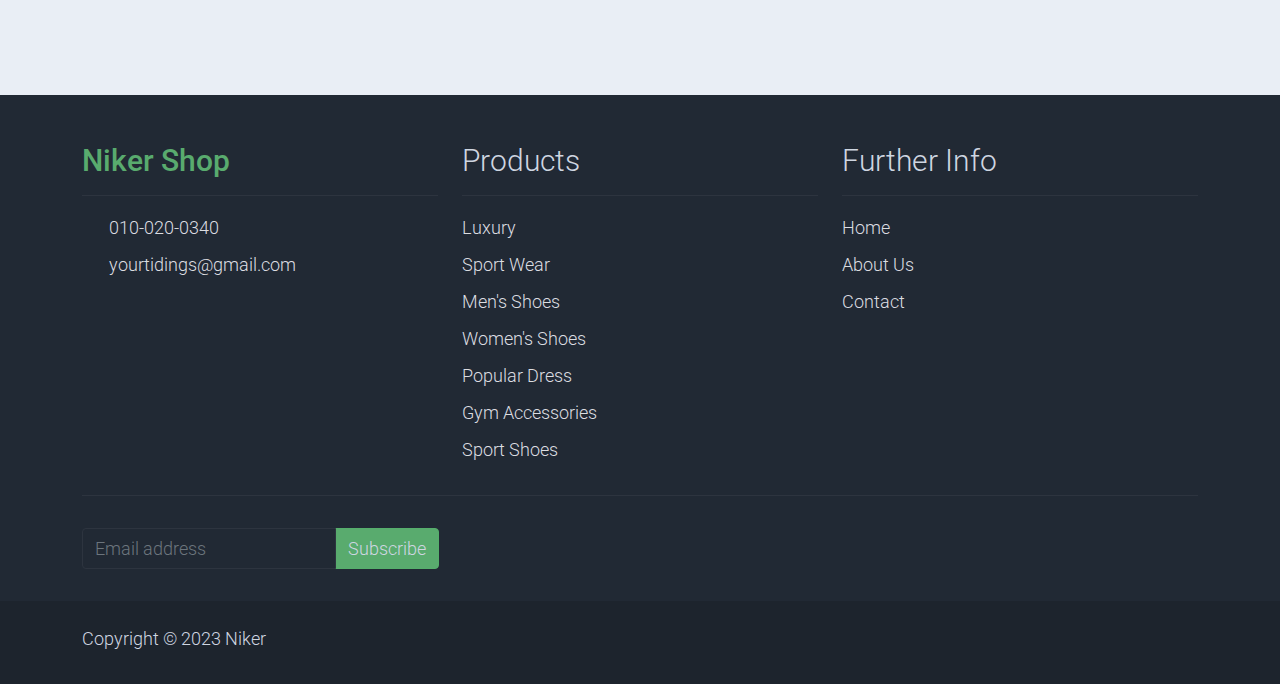
==== commit 88c0747b: "Update about.html" ====
--- a/about.html
+++ b/about.html
@@ -5,14 +5,17 @@
     <title>About </title>
     <meta charset="utf-8">
     <meta name="viewport" content="width=device-width, initial-scale=1">
-
+    <meta name="Robots" content="index, follow"/>
+    
     <link rel="apple-touch-icon" href="apple-icon.png">
     <link rel="shortcut icon" type="image/x-icon" href="favicon.ico.jpg">
 
     <link rel="stylesheet" href="bootstrap.min.css">
     <link rel="stylesheet" href="templatemo.css">
     <link rel="stylesheet" href="custom.css">
-
+    <link rel="canonical" href="https://niker.co"/about.html>
+    <link rel="alternate" href="https://niker.co/about" hreflang="tr-tr"/>
+    
     <!-- Load fonts style after rendering the layout styles -->
     <link rel="stylesheet" href="https://fonts.googleapis.com/css2?family=Roboto:wght@100;200;300;400;500;700;900&display=swap">
     <link rel="stylesheet" href="fontawesome.min.css">
@@ -24,7 +27,7 @@
             <div class="w-100 d-flex justify-content-between">
                 <div>
                     <i class="fa fa-envelope mx-2"></i>
-                    <a class="navbar-sm-brand text-light text-decoration-none" href="mailto:info@company.com">info@company.com</a>
+                   <a class="navbar-sm-brand text-light text-decoration-none" href="mailto:yourtidings@gmail.com">yourtidings@gmail.com</a>
                     <i class="fa fa-phone mx-2"></i>
                     <a class="navbar-sm-brand text-light text-decoration-none" href="tel:010-020-0340">010-020-0340</a>
                 </div>
